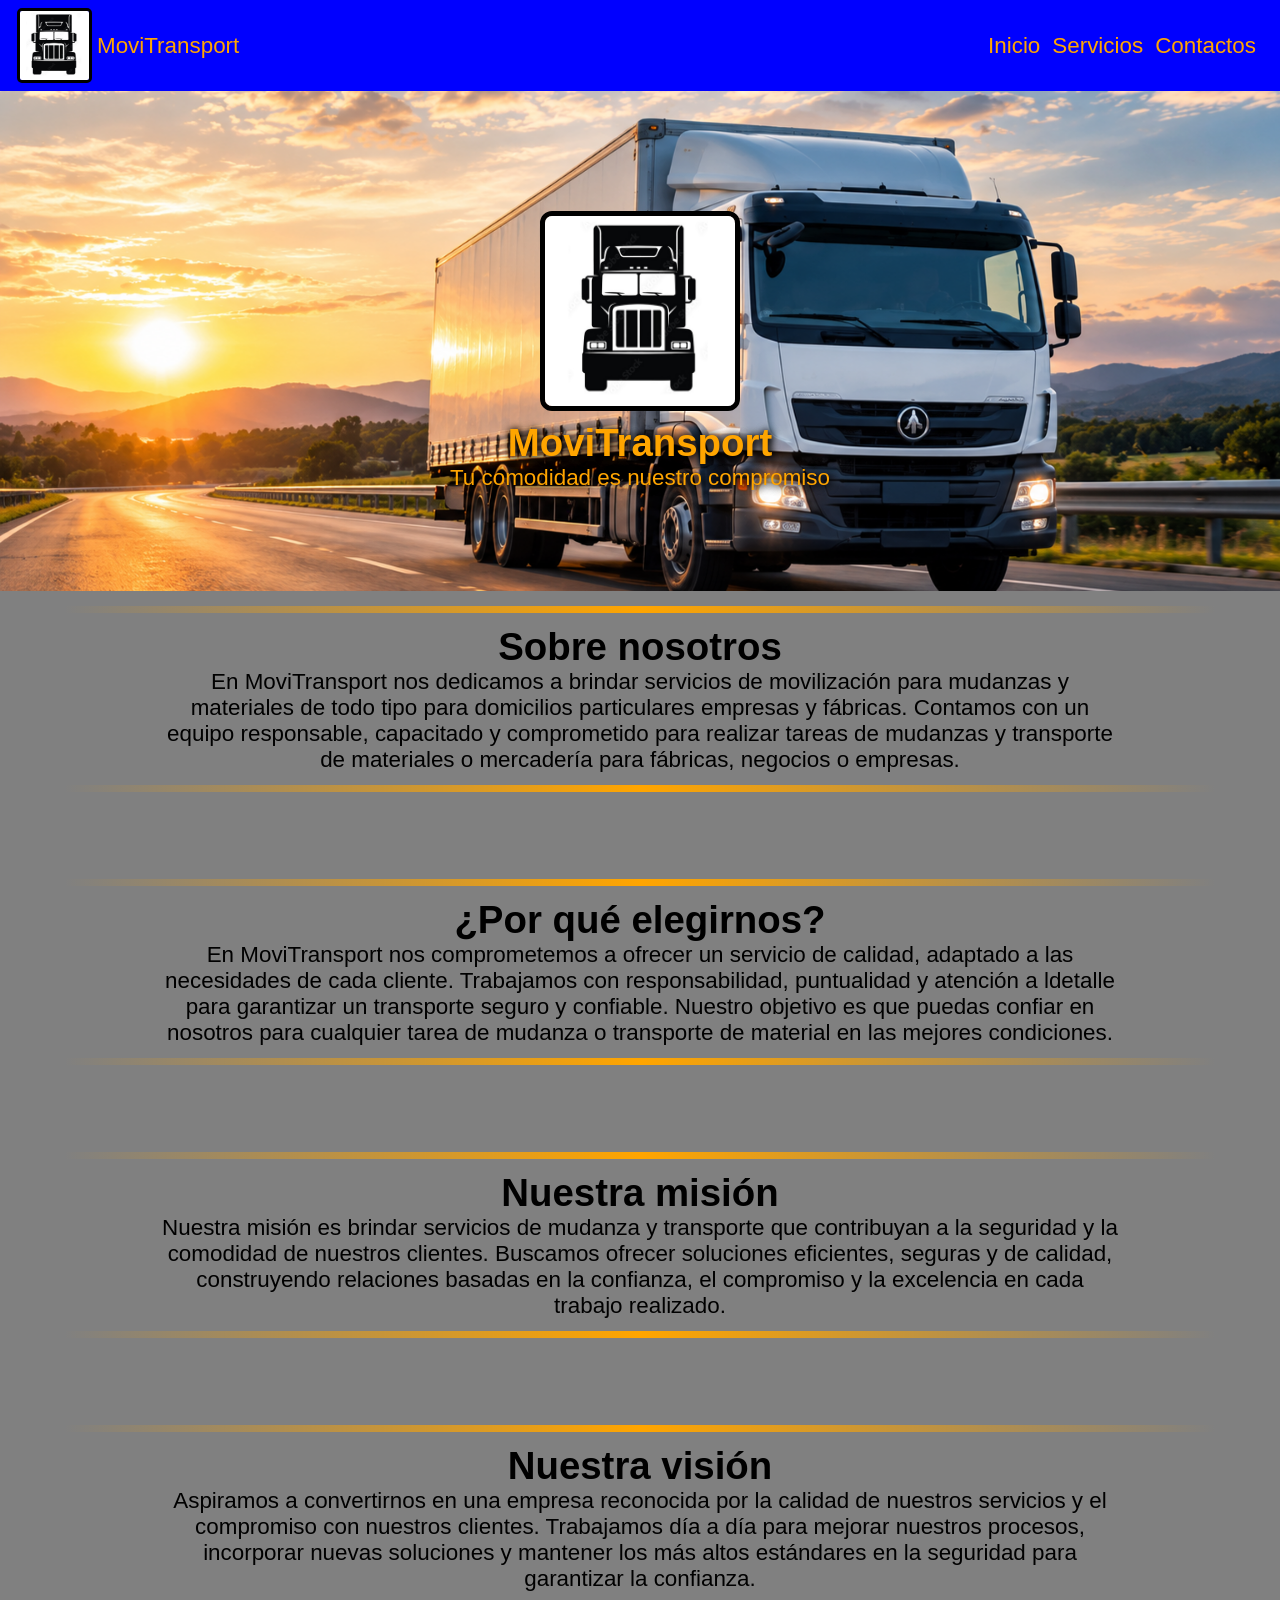
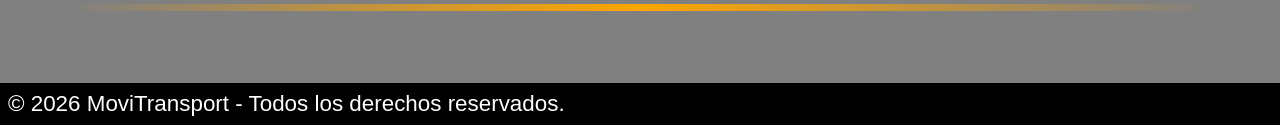
==== demo_website1/index.html @ 109d360f "Add files via upload" ====
<!DOCTYPE html>
<html lang="en">
<head>
    <meta charset="UTF-8">
    <meta name="viewport" content="width=device-width, initial-scale=1.0">
    <link rel="stylesheet" href="Index.css">
    <title>Página principal</title>
    <link rel="stylesheet" href="index.css">
</head>
<body>
    <header>
        <img src="assets/logo.png" alt="Logo" width="250px" height="250px">
        <p>MoviTransport</p>
        <input type="checkbox" id="menu-toggle">
        <label for="menu-toggle" class="hamburger"></label>
        <nav>
            <ul>
                <li><a href="index.html">Inicio</a></li>
                <li><a href="servicios.html">Servicios</a></li>
                <li><a href="contactos.html">Contactos</a></li>
            </ul>
        </nav>
    </header>
    <main>
        <section class="welcome">
            <img src="assets/logo.png" alt="logo" width="250px" height="250px">
            <h2>MoviTransport</h2>
            <p>Tu comodidad es nuestro compromiso</p>
        </section>
        <section class="section1">
            <hr>
            <h2>Sobre nosotros</h2>
            <p>
                En MoviTransport nos dedicamos a brindar servicios de movilización para mudanzas y materiales
                de todo tipo para domicilios particulares empresas y fábricas. Contamos con un equipo responsable,
                capacitado y comprometido para realizar tareas de mudanzas y transporte de materiales o mercadería
                para fábricas, negocios o empresas.
            </p>
            <hr>
        </section>
        <section class="section2">
            <hr>
            <h2>¿Por qué elegirnos?</h2>
            <p>
                En MoviTransport nos comprometemos a ofrecer un servicio de calidad, adaptado a las necesidades de
                cada cliente. Trabajamos con responsabilidad, puntualidad y atención a ldetalle para garantizar
                un transporte seguro y confiable. Nuestro objetivo es que puedas confiar en nosotros para cualquier
                tarea de mudanza o transporte de material en las mejores condiciones.
            </p>
            <hr>
        </section>
        <section class="section3">
            <hr>
            <h2>Nuestra misión</h2>
            <p>
                Nuestra misión es brindar servicios de mudanza y transporte que contribuyan a la seguridad y
                la comodidad de nuestros clientes. Buscamos ofrecer soluciones eficientes, seguras y de calidad,
                construyendo relaciones basadas en la confianza, el compromiso y la excelencia en cada trabajo
                realizado.
            </p>
            <hr>
        </section>
        <section class="section4">
            <hr>
            <h2>Nuestra visión</h2>
            <p>
                Aspiramos a convertirnos en una empresa reconocida por la calidad de nuestros servicios y el
                compromiso con nuestros clientes. Trabajamos día a día para mejorar nuestros procesos, incorporar
                nuevas soluciones y mantener los más altos estándares en la seguridad para garantizar la confianza.
            </p>
            <hr>
        </section>
    </main>
    <footer>
        <p>&copy; 2026 MoviTransport - Todos los derechos reservados.</p>
    </footer>
</body>
</html>
---- demo_website1/index.css ----
* {
    margin: 0; 
    padding: 0;
    box-sizing: border-box;
    font-family: Arial, Helvetica, sans-serif;
}

html, body {
    height: 100%;
}

body {
    display: flex;
    flex-direction: column;
    min-height: 100vh;
    margin: 0;
}

main {
    flex: 1;
}

/* ========== Header ========== */
header {
    display: flex;
    align-items: center;
    color: orange;
    background-color: blue;
    padding: 3px 0.75rem;
    position: relative;
}

header img {
    width: 75px;
    height: 75px;
    border: solid black 3px;
    border-radius: 5px;
    object-fit: cover;
    margin: 5px;
}

header p {
    font-size: 1.4rem;
    margin-right: auto;
}

nav {
    margin-left: auto;
    margin-right: 0.75rem;
}

nav ul {
    display: flex;
    list-style: none;
    gap: 0.75rem;
}

nav ul li a{
    color: orange;
    text-decoration: none;
    font-size: 1.4rem;
}

nav ul li a:visited {
    color: orange;
}

nav ul li a:hover {
    color: white;
}

#menu-toggle {
    display: none;
}

.hamburger {
    display: none;
    width: 30px;
    height: 25px;
    position: relative;
    cursor: pointer;
    z-index: 20;
}

.hamburger::before,
.hamburger::after,
.hamburger {
    background-color: transparent;
}

.hamburger::before,
.hamburger::after {
    content: "";
    position: absolute;
    width: 100%;
    height: 3px;
    background-color: orange;
    border-radius: 2px;
    transition: 0.3s;
}

.hamburger::before {
    top: 0;
    box-shadow: 0 9.5px 0 orange;
}

.hamburger::after {
    bottom: 0;
}

/* ========== Main ========== */
.welcome {
    background-image: url(assets/bg.png);
    background-size: cover;
    background-position: center 50%;
    background-repeat: no-repeat;
    display: flex;
    flex-direction: column;
    justify-content: center;
    align-items: center;
    text-align: center;
    width: 100%;
    height: 500px;
    max-height: 600px;
}

.welcome img {   
    border-radius: 12px;
    border: solid black 5px;
    margin-top: 20px;
    margin-bottom: 10px;
    height: 200px;
    width: 200px;
}

.welcome h2 {
    font-size: 2.4rem;
    text-shadow: 1px 1px 8px black, 1px 1px 8px black;
    color: orange;
}

.welcome p{
    font-size: 1.4rem;
    text-shadow: 1px 1px 8px black, 1px 1px 8px black;
    color: orange;
}

.section1, .section2, .section3, .section4 {
    width: 100%;
    text-align: center;
    background-color: gray;
    padding-top: 3px;
    padding-bottom: 60px;
}

.section1 h2, .section2 h2, .section3 h2, .section4 h2 {
    font-size: 2.4rem;
}

.section1 p, .section2 p, .section3 p, .section4 p {
    font-size: 1.4rem;
    max-width: 75%;
    margin: 0 auto;
    text-align: center;
}

hr {
    width: 90%;
    height: 7px;
    margin: 12px auto;
    border: none;
    background: linear-gradient(to right, transparent, orange, transparent);
}

/* ========== Footer ========== */
footer {
    font-size: 1.4rem;
    padding: 0.5rem;
    background-color: black;
    color: white;
}

/* ========== Pantallas mas chicas (900p) ========== */
@media (max-width: 900px) {
    /* ========== Header ========== */
    header {
        padding: 3px 0.75rem;
    }

    header p {
        font-size: 1.2rem;
    }

    nav ul {
        gap: 0.75rem;
    }

    nav ul li a {
        font-size: 1.2rem;
    }

    /* ========== Main ========== */
    .welcome {
        height: 300px;
        max-height: 400px;
    }

    .welcome img {   
        border-radius: 12px;
        border: solid black 5px;
        height: 135px;
        width: 135px;
    }

    .welcome h2 {
        font-size: 1.8rem;
    }

    .welcome p{
        font-size: 1.2rem;
    }

    .section1, .section2, .section3, .section4 {
        padding-top: 3px;
        padding-bottom: 60px;
    }

    .section1 h2, .section2 h2, .section3 h2, .section4 h2 {
        font-size: 1.8rem;
    }

    .section1 p, .section2 p, .section3 p, .section4 p {
        font-size: 1.2rem;
    }

    hr {
        width: 90%;
        height: 7px;
        margin: 12px auto;
    }

    /* ========== Footer ========== */
    footer {
        font-size: 1.2rem;
        padding: 0.5rem;
    }
}
/* ========== Tablets y celulares (720p) ========== */
@media (max-width: 720px) {
    /* ========== Header ========== */
    header {
        padding: 3px 0.50rem;
    }

    header img {
        width: 50px;
        height: 50px;
    }

    header p {
        font-size: 1.4rem;
    }

    nav {
        position: absolute;
        top: 100%;
        left: 0;
        width: 100%;
        background-color: #000;
        overflow: hidden;
        max-height: 0;
        transition: max-height 0.35s ease;
        z-index: 90;
    }

    nav ul {
        flex-direction: column;
        align-items: center;
        gap: 0;
        padding: 6px 0;
    }

    nav ul li {
        width: 100%;
        text-align: center;
    }

    nav ul li a {
        display: block;
        font-size: 1.4rem;
        padding: 12px 0;
    }

    .hamburger {
        display: block;
        width: 28px;
        height: 20px;
    }

    .hamburger::before {
        top: 0;
        box-shadow: 0 8.5px 0 orange;
    }

    .hamburger::after {
        bottom: 0;
    }

    #menu-toggle:checked ~ nav {
        max-height: 260px;
    }

    #menu-toggle:checked + .hamburger::before {
        transform: translateY(8.5px) rotate(45deg);
        box-shadow: none;
    }

    #menu-toggle:checked + .hamburger::after {
        transform: translateY(-8.5px) rotate(-45deg);
    }

    /* ========== Main ========== */
    .welcome {
        height: 240px;
        max-height: 340px;
    }

    .welcome img {   
        border-radius: 9px;
        border: solid black 3px;
        height: 115px;
        width: 115px;
    }

    .welcome h2 {
        font-size: 1.4rem;
    }

    .welcome p{
        font-size: 1rem;
    }

    .section1, .section2, .section3, .section4 {
        padding-top: 3px;
        padding-bottom: 45px;
    }

    .section1 h2, .section2 h2, .section3 h2, .section4 h2 {
        font-size: 1.4rem;
    }

    .section1 p, .section2 p, .section3 p, .section4 p {
        font-size: 1rem;
        max-width: 75%;
    }

    hr {
        width: 90%;
        height: 5px;
        margin: 12px auto;
    }

    /* ========== Footer ========== */
    footer {
        font-size: 1rem;
        padding: 0.5rem;
    }
    
}
/* ========== Tablets y celulares (540p) ========== */
@media (max-width: 540px) {
    /* ========== Header ========== */
    header {
        padding: 3px 0.50rem;
    }

    header img {
        width: 50px;
        height: 50px;
    }

    header p {
        font-size: 1.2rem;
    }

    nav ul li a {
        display: block;
        font-size: 1.2rem;
        padding: 12px 0;
    }

    /* ========== Main ========== */
    .welcome {
        height: 180px;
        max-height: 280px;
    }

    .welcome img {   
        border-radius: 9px;
        border: solid black 3px;
        height: 75px;
        width: 75px;
    }
    
    .welcome h2 {
        font-size: 1.2rem;
    }

    .welcome p{
        font-size: 0.8rem;
    }

    .section1, .section2, .section3, .section4 {
        padding-top: 3px;
        padding-bottom: 45px;
    }

    .section1 h2, .section2 h2, .section3 h2, .section4 h2 {
        font-size: 1.2rem;
    }

    .section1 p, .section2 p, .section3 p, .section4 p {
        font-size: 0.8rem;
        max-width: 75%;
    }

    hr {
        width: 90%;
        height: 5px;
        margin: 12px auto;
    }

    /* ========== Footer ========== */
    footer {
        font-size: 0.8rem;
        padding: 0.5rem;
    }
}
/* ========== Tablets y celulares (480p) ========== */
@media (max-width: 480px) {
    /* ========== Header ========== */
    header {
        padding: 3px 0.25rem;
    }

    header img {
        width: 50px;
        height: 50px;
    }

    header p {
        font-size: 1rem;
    }

    nav ul li a {
        display: block;
        font-size: 1rem;
        padding: 12px 0;
    }

    .hamburger {
        width: 22px;
        height: 16px;
    }

    .hamburger::before {
        box-shadow: 0 6.5px 0 orange;
    }

    #menu-toggle:checked + .hamburger::before {
        transform: translateY(6.5px) rotate(45deg);
        box-shadow: none;
    }

    #menu-toggle:checked + .hamburger::after {
        transform: translateY(-6.5px) rotate(-45deg);
    }

    /* ========== Main ========== */
    .welcome {
        height: 156px;
        max-height: 256px;
    }

    .welcome img {   
        border-radius: 7px;
        border: solid black 1px;
        height: 50px;
        width: 50px;
    }

    .welcome h2 {
        font-size: 1rem;
    }

    .welcome p{
        font-size: 0.7rem;
    }

    .section1, .section2, .section3, .section4 {
        padding-top: 3px;
        padding-bottom: 30px;
    }

    .section1 h2, .section2 h2, .section3 h2, .section4 h2 {
        font-size: 1rem;
    }

    .section1 p, .section2 p, .section3 p, .section4 p {
        font-size: 0.7rem;
        max-width: 75%;
    }

    hr {
        width: 90%;
        height: 3px;
        margin: 12px auto;
    }

    /* ========== Footer ========== */
    footer {
        font-size: 0.7rem;
        padding: 0.5rem;
    }
}
/* ========== Tablets y celulares (390p) ========== */
@media (max-width: 390px) {
    /* ========== Header ========== */
    header {
        padding: 3px 0.25rem;
    }

    header img {
        width: 35px;
        height: 35px;
    }

    header p {
        font-size: 0.8rem;
    }

    nav ul li a {
        display: block;
        font-size: 0.8rem;
        padding: 12px 0;
    }

    .hamburger {
        width: 20px;
        height: 15px;
    }

    .hamburger::before {
        box-shadow: 0 6px 0 orange;
    }

    #menu-toggle:checked + .hamburger::before {
        transform: translateY(6px) rotate(45deg);
    }

    #menu-toggle:checked + .hamburger::after {
        transform: translateY(-6px) rotate(-45deg);
    }

    /* ========== Main ========== */
    .welcome {
        height: 128px;
        max-height: 228px;
    }

    .welcome img {   
        border-radius: 7px;
        border: solid black 1px;
        height: 50px;
        width: 50px;
    }

    .welcome h2 {
        font-size: 0.8rem;
    }

    .welcome p{
        font-size: 0.5rem;
    }

    .section1, .section2, .section3, .section4 {
        padding-top: 3px;
        padding-bottom: 30px;
    }

    .section1 h2, .section2 h2, .section3 h2, .section4 h2 {
        font-size: 0.8rem;
    }

    .section1 p, .section2 p, .section3 p, .section4 p {
        font-size: 0.5rem;
        max-width: 75%;
    }

    hr {
        width: 90%;
        height: 3px;
        margin: 12px auto;
    }
    
    footer {
        font-size: 0.5rem;
        padding: 0.5rem;
    }
}
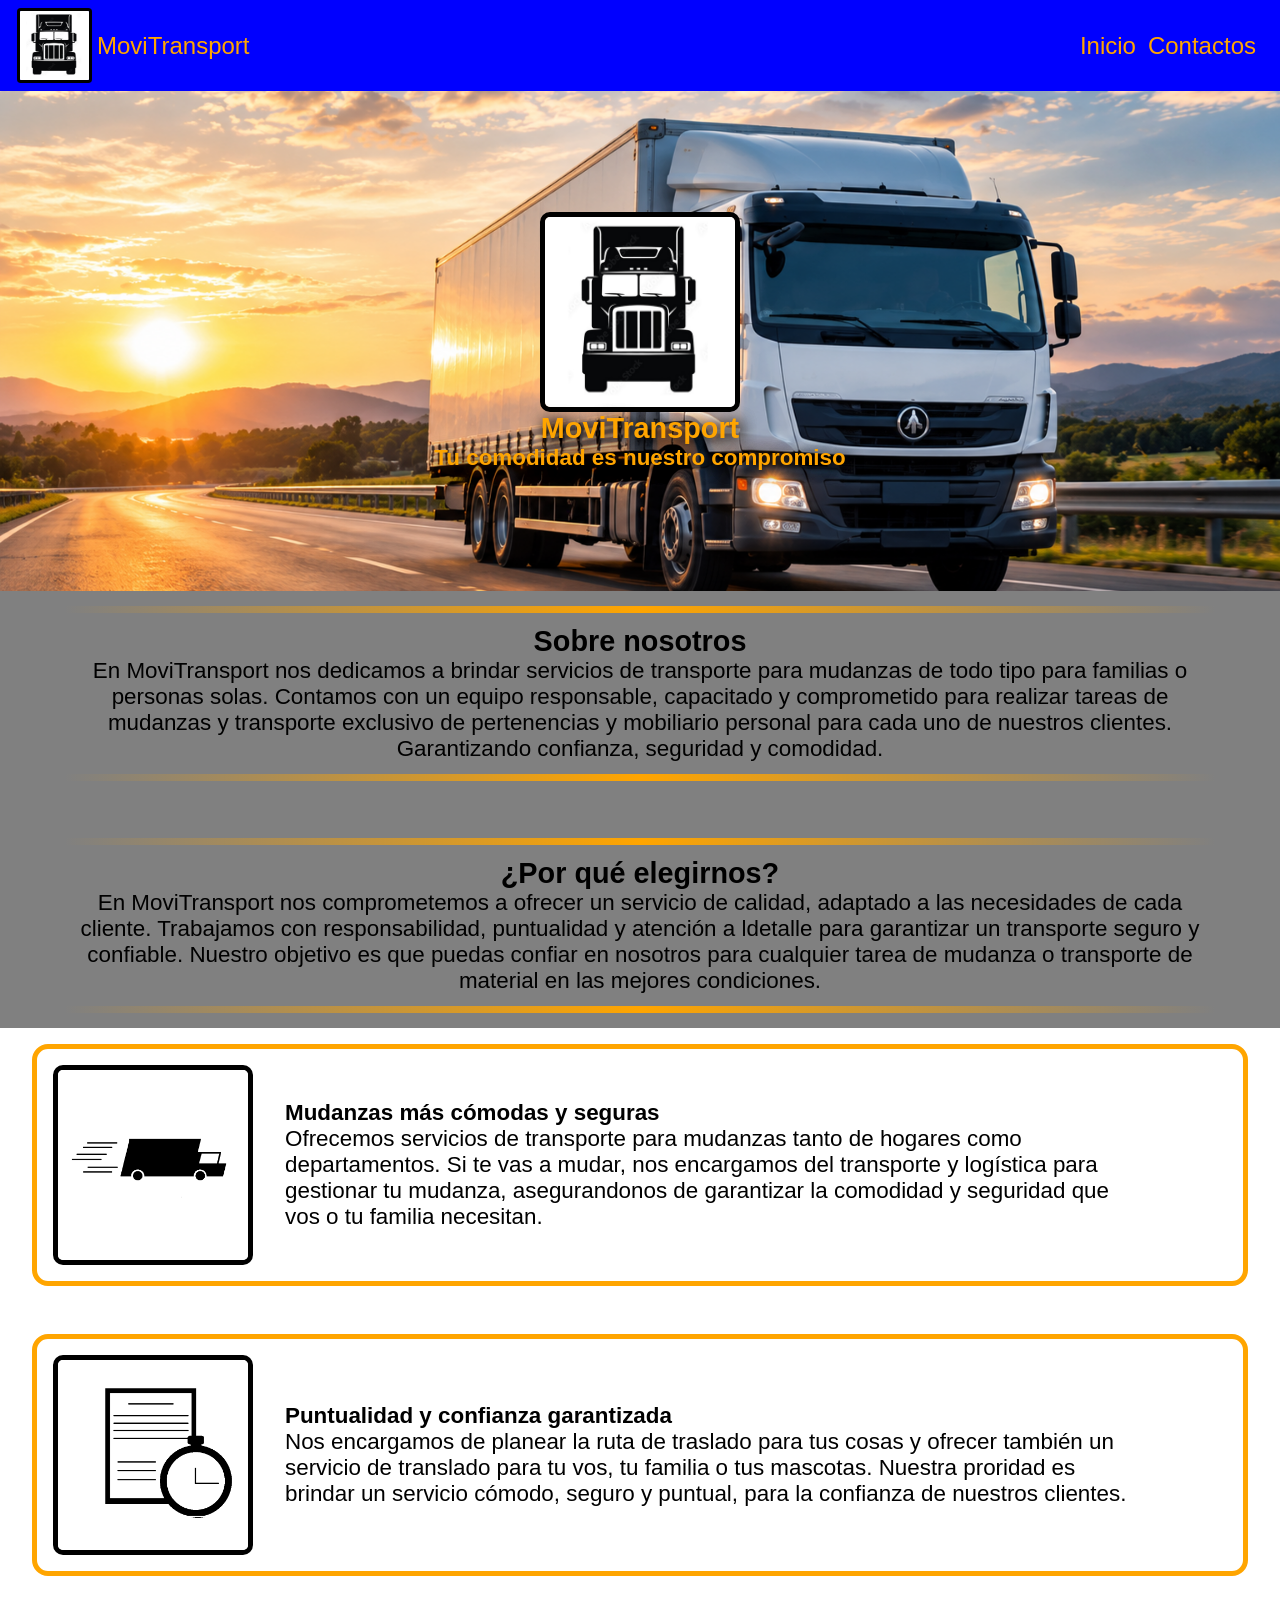
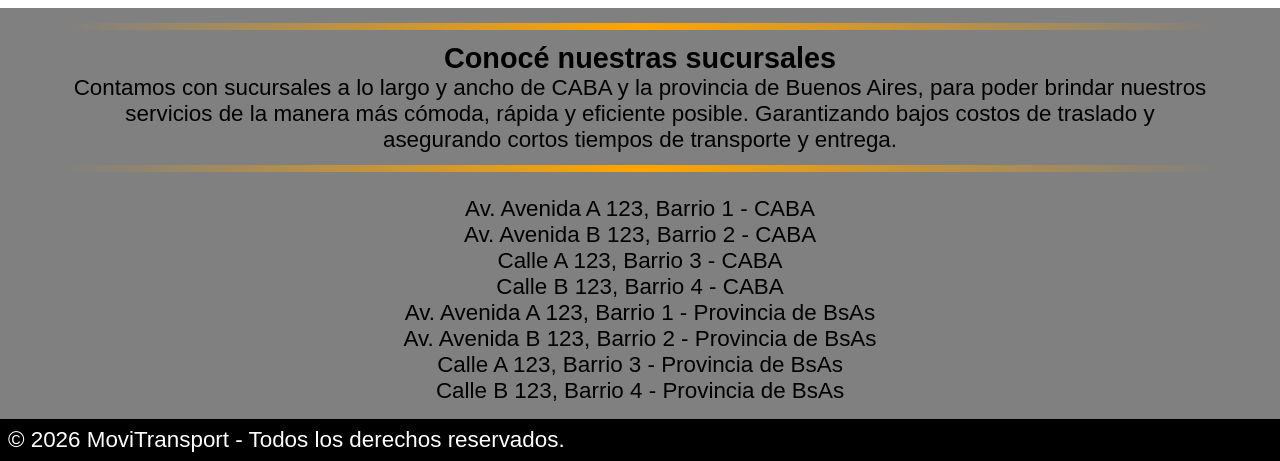
==== commit 42d87cd1: "Add files via upload" ====
--- a/demo_website1/index.html
+++ b/demo_website1/index.html
@@ -16,63 +16,92 @@
         <nav>
             <ul>
                 <li><a href="index.html">Inicio</a></li>
-                <li><a href="servicios.html">Servicios</a></li>
                 <li><a href="contactos.html">Contactos</a></li>
             </ul>
         </nav>
     </header>
+
     <main>
         <section class="welcome">
             <img src="assets/logo.png" alt="logo" width="250px" height="250px">
-            <h2>MoviTransport</h2>
+            <h1>MoviTransport</h1>
             <p>Tu comodidad es nuestro compromiso</p>
         </section>
+
         <section class="section1">
+            <div class="div1">
+                <hr>
+                <h2>Sobre nosotros</h2>
+                <p>
+                    En MoviTransport nos dedicamos a brindar servicios de transporte para mudanzas de todo tipo para
+                    familias o personas solas. Contamos con un equipo responsable, capacitado y comprometido para
+                    realizar tareas de mudanzas y transporte exclusivo de pertenencias y mobiliario personal para cada
+                    uno de nuestros clientes. Garantizando confianza, seguridad y comodidad.
+                </p>
+                <hr>
+            </div>
+            <div class="div2">
+                <hr>
+                <h2>¿Por qué elegirnos?</h2>
+                <p>
+                    En MoviTransport nos comprometemos a ofrecer un servicio de calidad, adaptado a las necesidades de
+                    cada cliente. Trabajamos con responsabilidad, puntualidad y atención a ldetalle para garantizar
+                    un transporte seguro y confiable. Nuestro objetivo es que puedas confiar en nosotros para cualquier
+                    tarea de mudanza o transporte de material en las mejores condiciones.
+                </p>
+                <hr>
+            </div>
+        </section>
+
+        <section class="section2">
+            <div class="div1">
+                <img src="assets/servicelogo1.png" alt="servicio1" width="250" height="250">
+                <div class="div1Content">
+                    <h3>Mudanzas más cómodas y seguras</h3>
+                    <p>
+                        Ofrecemos servicios de transporte para mudanzas tanto de hogares como departamentos.
+                        Si te vas a mudar, nos encargamos del transporte y logística para gestionar tu mudanza,
+                        asegurandonos de garantizar la comodidad y seguridad que vos o tu familia necesitan.
+                    </p>
+                </div>
+            </div>
+            <div class="div2">
+                <img src="assets/servicelogo2.png" alt="servicio2" width="250" height="250">
+                <div class="div2Content">
+                    <h3>Puntualidad y confianza garantizada</h3>
+                    <p>
+                        Nos encargamos de planear la ruta de traslado para tus cosas y ofrecer también un
+                        servicio de translado para tu vos, tu familia o tus mascotas. Nuestra proridad es
+                        brindar un servicio cómodo, seguro y puntual, para la confianza de nuestros clientes.
+                    </p>
+                </div>
+            </div>
+        </section>
+
+        <section class="section3">
             <hr>
-            <h2>Sobre nosotros</h2>
+            <h2>Conocé nuestras sucursales</h2>
             <p>
-                En MoviTransport nos dedicamos a brindar servicios de movilización para mudanzas y materiales
-                de todo tipo para domicilios particulares empresas y fábricas. Contamos con un equipo responsable,
-                capacitado y comprometido para realizar tareas de mudanzas y transporte de materiales o mercadería
-                para fábricas, negocios o empresas.
+                Contamos con sucursales a lo largo y ancho de CABA y la provincia de Buenos Aires, para
+                poder brindar nuestros servicios de la manera más cómoda, rápida y eficiente posible.
+                Garantizando bajos costos de traslado y asegurando cortos tiempos de transporte y entrega.
             </p>
             <hr>
-        </section>
-        <section class="section2">
-            <hr>
-            <h2>¿Por qué elegirnos?</h2>
-            <p>
-                En MoviTransport nos comprometemos a ofrecer un servicio de calidad, adaptado a las necesidades de
-                cada cliente. Trabajamos con responsabilidad, puntualidad y atención a ldetalle para garantizar
-                un transporte seguro y confiable. Nuestro objetivo es que puedas confiar en nosotros para cualquier
-                tarea de mudanza o transporte de material en las mejores condiciones.
-            </p>
-            <hr>
-        </section>
-        <section class="section3">
-            <hr>
-            <h2>Nuestra misión</h2>
-            <p>
-                Nuestra misión es brindar servicios de mudanza y transporte que contribuyan a la seguridad y
-                la comodidad de nuestros clientes. Buscamos ofrecer soluciones eficientes, seguras y de calidad,
-                construyendo relaciones basadas en la confianza, el compromiso y la excelencia en cada trabajo
-                realizado.
-            </p>
-            <hr>
-        </section>
-        <section class="section4">
-            <hr>
-            <h2>Nuestra visión</h2>
-            <p>
-                Aspiramos a convertirnos en una empresa reconocida por la calidad de nuestros servicios y el
-                compromiso con nuestros clientes. Trabajamos día a día para mejorar nuestros procesos, incorporar
-                nuevas soluciones y mantener los más altos estándares en la seguridad para garantizar la confianza.
-            </p>
-            <hr>
+            <ul>
+                <li>Av. Avenida A 123, Barrio 1 - CABA</li>
+                <li>Av. Avenida B 123, Barrio 2 - CABA</li>
+                <li>Calle A 123, Barrio 3 - CABA</li>
+                <li>Calle B 123, Barrio 4 - CABA</li>
+                <li>Av. Avenida A 123, Barrio 1 - Provincia de BsAs</li>
+                <li>Av. Avenida B 123, Barrio 2 - Provincia de BsAs</li>
+                <li>Calle A 123, Barrio 3 - Provincia de BsAs</li>
+                <li>Calle B 123, Barrio 4 - Provincia de BsAs</li>
+            </ul>
         </section>
     </main>
+
     <footer>
         <p>&copy; 2026 MoviTransport - Todos los derechos reservados.</p>
     </footer>
 </body>
-</html>+</html>
--- a/demo_website1/index.css
+++ b/demo_website1/index.css
@@ -34,13 +34,13 @@
     width: 75px;
     height: 75px;
     border: solid black 3px;
-    border-radius: 5px;
+    border-radius: 5%;
     object-fit: cover;
     margin: 5px;
 }
 
 header p {
-    font-size: 1.4rem;
+    font-size: 1.5rem;
     margin-right: auto;
 }
 
@@ -58,7 +58,7 @@
 nav ul li a{
     color: orange;
     text-decoration: none;
-    font-size: 1.4rem;
+    font-size: 1.5rem;
 }
 
 nav ul li a:visited {
@@ -95,7 +95,7 @@
     width: 100%;
     height: 3px;
     background-color: orange;
-    border-radius: 2px;
+    border-radius: 3px;
     transition: 0.3s;
 }
 
@@ -124,44 +124,107 @@
     max-height: 600px;
 }
 
-.welcome img {   
-    border-radius: 12px;
+.welcome img {
     border: solid black 5px;
-    margin-top: 20px;
-    margin-bottom: 10px;
+    border-radius: 5%;
     height: 200px;
     width: 200px;
 }
 
-.welcome h2 {
-    font-size: 2.4rem;
-    text-shadow: 1px 1px 8px black, 1px 1px 8px black;
+.welcome h1 {
+    font-size: 1.8rem;
+    font-weight: 600;
+    text-shadow: 3px 3px 15px black, 3px 3px 15px black;
     color: orange;
 }
 
 .welcome p{
     font-size: 1.4rem;
-    text-shadow: 1px 1px 8px black, 1px 1px 8px black;
+    font-weight: 600;
+    text-shadow: 3px 3px 15px black, 3px 3px 15px black;
     color: orange;
 }
 
-.section1, .section2, .section3, .section4 {
+.section1 .div1{
     width: 100%;
     text-align: center;
     background-color: gray;
     padding-top: 3px;
-    padding-bottom: 60px;
-}
-
-.section1 h2, .section2 h2, .section3 h2, .section4 h2 {
-    font-size: 2.4rem;
-}
-
-.section1 p, .section2 p, .section3 p, .section4 p {
+    padding-bottom: 30px;
+}
+
+.section1 .div2{
+    width: 100%;
+    text-align: center;
+    background-color: gray;
+    padding-top: 3px;
+    padding-bottom: 3px;
+}
+
+.section1 .div1 h2, .section1 .div2 h2 {
+    font-size: 1.8rem;
+}
+
+.section1 .div1 p, .section1 .div2 p {
     font-size: 1.4rem;
-    max-width: 75%;
+    max-width: 90%;
     margin: 0 auto;
     text-align: center;
+}
+
+.section2 {
+    display: flex;
+    flex-direction: column;
+    justify-content: center;
+    align-items: center;
+}
+
+.section2 img {
+    width: 200px;
+    height: 200px;
+    border: solid black 5px;
+    border-radius: 5%;
+    margin: 1rem;
+}
+
+.section2 .div1, .section2 .div2 {
+    display: flex;
+    align-items: center;
+    border: solid orange 5px;
+    border-radius: 16px;
+    gap: 1rem;
+    width: 95%;
+    margin-top: 16px;
+    margin-bottom: 32px;
+}
+
+.section2 .div1 h3, .section2 .div1 p, .section2 .div2 h3, .section2 .div2 p {
+    font-size: 1.4rem;
+    width: 90%;
+}
+
+.section3 {
+    width: 100%;
+    text-align: center;
+    background-color: gray;
+    padding-top: 3px;
+    padding-bottom: 3px;
+}
+
+.section3 h2 {
+    font-size: 1.8rem;
+}
+
+.section3 p {
+    font-size: 1.4rem;
+    max-width: 90%;
+    margin: 0 auto;
+    text-align: center;
+}
+
+.section3 ul {
+    font-size: 1.4rem;
+    padding: 0.75rem;
 }
 
 hr {
@@ -188,7 +251,7 @@
     }
 
     header p {
-        font-size: 1.2rem;
+        font-size: 1.5rem;
     }
 
     nav ul {
@@ -196,7 +259,7 @@
     }
 
     nav ul li a {
-        font-size: 1.2rem;
+        font-size: 1.5rem;
     }
 
     /* ========== Main ========== */
@@ -206,31 +269,89 @@
     }
 
     .welcome img {   
-        border-radius: 12px;
-        border: solid black 5px;
         height: 135px;
         width: 135px;
     }
 
-    .welcome h2 {
-        font-size: 1.8rem;
-    }
-
-    .welcome p{
-        font-size: 1.2rem;
-    }
-
-    .section1, .section2, .section3, .section4 {
-        padding-top: 3px;
-        padding-bottom: 60px;
-    }
-
-    .section1 h2, .section2 h2, .section3 h2, .section4 h2 {
-        font-size: 1.8rem;
-    }
-
-    .section1 p, .section2 p, .section3 p, .section4 p {
-        font-size: 1.2rem;
+    .welcome h1 {
+        font-size: 1.4rem;
+    }
+
+    .welcome p {
+        font-size: 1.0rem;
+    }
+
+    .section1 .div1{
+        padding-top: 3px;
+        padding-bottom: 30px;
+    }
+
+    .section1 .div2{
+        padding-top: 3px;
+        padding-bottom: 3px;
+    }
+
+    .section1 .div1 h2, .section1 .div2 h2 {
+        font-size: 1.4rem;
+    }
+
+    .section1 .div1 p, .section1 .div2 p {
+        font-size: 1.0rem;
+        max-width: 90%;
+    }
+
+    .section2 {
+        display: flex;
+        flex-direction: column;
+        justify-content: center;
+        align-items: center;
+    }
+
+    .section2 img {
+        width: 150px;
+        height: 150px;
+        border: solid black 5px;
+        border-radius: 5%;
+        margin: 1rem;
+    }
+
+    .section2 .div1, .section2 .div2 {
+        display: flex;
+        align-items: center;
+        border: solid orange 5px;
+        border-radius: 16px;
+        width: 95%;
+        margin-top: 16px;
+        margin-bottom: 32px;
+    }
+
+    .section2 .div1 h3, .section2 .div1 p, .section2 .div2 h3, .section2 .div2 p {
+        font-size: 1.0rem;
+        max-width:90%;
+    }
+
+    .section3 {
+        width: 100%;
+        text-align: center;
+        background-color: gray;
+        padding-top: 3px;
+        padding-bottom: 3px;
+    }
+
+    .section3 h2 {
+        font-size: 1.4rem;
+    }
+
+    .section3 p {
+        font-size: 1.0rem;
+        max-width: 90%;
+        margin: 0 auto;
+        text-align: center;
+    }
+
+    .section3 ul {
+        font-size: 1.0rem;
+        padding: 0.75rem;
     }
 
     hr {
@@ -241,11 +362,12 @@
 
     /* ========== Footer ========== */
     footer {
-        font-size: 1.2rem;
+        font-size: 1.0rem;
         padding: 0.5rem;
     }
 }
-/* ========== Tablets y celulares (720p) ========== */
+
+/* ========== Pantallas mas chicas (720p) ========== */
 @media (max-width: 720px) {
     /* ========== Header ========== */
     header {
@@ -258,7 +380,7 @@
     }
 
     header p {
-        font-size: 1.4rem;
+        font-size: 1.25rem;
     }
 
     nav {
@@ -277,7 +399,7 @@
         flex-direction: column;
         align-items: center;
         gap: 0;
-        padding: 6px 0;
+        padding: 5px 0;
     }
 
     nav ul li {
@@ -287,7 +409,7 @@
 
     nav ul li a {
         display: block;
-        font-size: 1.4rem;
+        font-size: 1.25rem;
         padding: 12px 0;
     }
 
@@ -332,42 +454,109 @@
         width: 115px;
     }
 
-    .welcome h2 {
-        font-size: 1.4rem;
+    .welcome h1 {
+        font-size: 1.2rem;
     }
 
     .welcome p{
-        font-size: 1rem;
-    }
-
-    .section1, .section2, .section3, .section4 {
-        padding-top: 3px;
-        padding-bottom: 45px;
-    }
-
-    .section1 h2, .section2 h2, .section3 h2, .section4 h2 {
-        font-size: 1.4rem;
-    }
-
-    .section1 p, .section2 p, .section3 p, .section4 p {
-        font-size: 1rem;
-        max-width: 75%;
+        font-size: 0.9rem;
+    }
+
+    .section1 .div1{
+        padding-top: 3px;
+        padding-bottom: 20px;
+    }
+
+    .section1 .div2{
+        padding-top: 3px;
+        padding-bottom: 3px;
+    }
+
+    .section1 .div1 h2, .section1 .div2 h2 {
+        font-size: 1.2rem;
+    }
+
+    .section1 .div1 p, .section1 .div2 p {
+        font-size: 0.9rem;
+        max-width: 90%;
+    }
+
+    .section2 {
+        display: flex;
+        flex-direction: column;
+        justify-content: center;
+        align-items: center;
+    }
+
+    .section2 img {
+        width: 120px;
+        height: 120px;
+        border: solid black 3px;
+        border-radius: 5%;
+        margin-top: 8px;
+        margin-bottom: 0px;
+    }
+
+    .section2 .div1, .section2 .div2 {
+        display: flex;
+        flex-direction: column;
+        align-items: center;
+        text-align: center;
+        border: solid orange 3px;
+        border-radius: 16px;
+        width: 90%;
+        margin-top: 16px;
+        margin-bottom: 32px;
+    }
+
+    .section2 .div1 h3, .section2 .div2 h3 {
+        font-size: 0.9rem;
+        margin: 0 auto;
+    }
+
+    .section2 .div1 p, .section2 .div2 p {
+        font-size: 0.9rem;
+        margin: 0px auto 15px auto;
+    }
+
+    .section3 {
+        width: 100%;
+        text-align: center;
+        background-color: gray;
+        padding-top: 3px;
+        padding-bottom: 3px;
+    }
+
+    .section3 h2 {
+        font-size: 1.2rem;
+    }
+
+    .section3 p {
+        font-size: 0.9rem;
+        max-width: 90%;
+        margin: 0 auto;
+        text-align: center;
+    }
+
+    .section3 ul {
+        font-size: 0.9rem;
+        padding: 0.50rem;
     }
 
     hr {
         width: 90%;
         height: 5px;
-        margin: 12px auto;
+        margin: 9px auto;
     }
 
     /* ========== Footer ========== */
     footer {
-        font-size: 1rem;
+        font-size: 0.9rem;
         padding: 0.5rem;
     }
-    
-}
-/* ========== Tablets y celulares (540p) ========== */
+}
+
+/* ========== Pantallas mas chicas (540p) ========== */
 @media (max-width: 540px) {
     /* ========== Header ========== */
     header {
@@ -380,12 +569,12 @@
     }
 
     header p {
-        font-size: 1.2rem;
+        font-size: 1.25rem;
     }
 
     nav ul li a {
         display: block;
-        font-size: 1.2rem;
+        font-size: 1.25rem;
         padding: 12px 0;
     }
 
@@ -402,32 +591,99 @@
         width: 75px;
     }
     
-    .welcome h2 {
-        font-size: 1.2rem;
+    .welcome h1 {
+        font-size: 1.1rem;
     }
 
     .welcome p{
+        font-size: 0.8;
+    }
+
+    .section1 .div1{
+        padding-top: 3px;
+        padding-bottom: 20px;
+    }
+
+    .section1 .div2{
+        padding-top: 3px;
+        padding-bottom: 3px;
+    }
+
+    .section1 .div1 h2, .section1 .div2 h2 {
+        font-size: 1.1rem;
+    }
+
+    .section1 .div1 p, .section1 .div2 p {
         font-size: 0.8rem;
-    }
-
-    .section1, .section2, .section3, .section4 {
-        padding-top: 3px;
-        padding-bottom: 45px;
-    }
-
-    .section1 h2, .section2 h2, .section3 h2, .section4 h2 {
-        font-size: 1.2rem;
-    }
-
-    .section1 p, .section2 p, .section3 p, .section4 p {
+        max-width: 90%;
+    }
+
+    .section2 {
+        display: flex;
+        flex-direction: column;
+        justify-content: center;
+        align-items: center;
+    }
+
+    .section2 img {
+        width: 120px;
+        height: 120px;
+        border: solid black 3px;
+        border-radius: 5%;
+        margin-top: 8px;
+        margin-bottom: 0px;
+    }
+
+    .section2 .div1, .section2 .div2 {
+        display: flex;
+        flex-direction: column;
+        align-items: center;
+        text-align: center;
+        border: solid orange 3px;
+        border-radius: 16px;
+        width: 90%;
+        margin-top: 16px;
+        margin-bottom: 32px;
+    }
+
+    .section2 .div1 h3, .section2 .div2 h3 {
         font-size: 0.8rem;
-        max-width: 75%;
+        margin: 0 auto;
+    }
+
+    .section2 .div1 p, .section2 .div2 p {
+        font-size: 0.8rem;
+        margin: 0px auto 15px auto;
+    }
+
+    .section3 {
+        width: 100%;
+        text-align: center;
+        background-color: gray;
+        padding-top: 3px;
+        padding-bottom: 3px;
+    }
+
+    .section3 h2 {
+        font-size: 1.1rem;
+    }
+
+    .section3 p {
+        font-size: 0.8rem;
+        max-width: 90%;
+        margin: 0 auto;
+        text-align: center;
+    }
+
+    .section3 ul {
+        font-size: 0.8rem;
+        padding: 0.50rem;
     }
 
     hr {
         width: 90%;
         height: 5px;
-        margin: 12px auto;
+        margin: 9px auto;
     }
 
     /* ========== Footer ========== */
@@ -436,7 +692,8 @@
         padding: 0.5rem;
     }
 }
-/* ========== Tablets y celulares (480p) ========== */
+
+/* ========== Pantallas mas chicas (480p) ========== */
 @media (max-width: 480px) {
     /* ========== Header ========== */
     header {
@@ -489,41 +746,109 @@
         width: 50px;
     }
 
-    .welcome h2 {
-        font-size: 1rem;
+    .welcome h1{
+        font-size: 1.0rem;
     }
 
     .welcome p{
-        font-size: 0.7rem;
-    }
-
-    .section1, .section2, .section3, .section4 {
-        padding-top: 3px;
-        padding-bottom: 30px;
-    }
-
-    .section1 h2, .section2 h2, .section3 h2, .section4 h2 {
-        font-size: 1rem;
-    }
-
-    .section1 p, .section2 p, .section3 p, .section4 p {
-        font-size: 0.7rem;
-        max-width: 75%;
+        font-size: 0.6rem;
+    }
+
+    .section1 .div1{
+        padding-top: 3px;
+        padding-bottom: 15px;
+    }
+
+    .section1 .div2{
+        padding-top: 3px;
+        padding-bottom: 3px;
+    }
+
+    .section1 .div1 h2, .section1 .div2 h2 {
+        font-size: 1.0rem;
+    }
+
+    .section1 .div1 p, .section1 .div2 p {
+        font-size: 0.6rem;
+        max-width: 90%;
+    }
+
+    .section2 {
+        display: flex;
+        flex-direction: column;
+        justify-content: center;
+        align-items: center;
+    }
+
+    .section2 img {
+        width: 90px;
+        height: 90px;
+        border: solid black 1px;
+        border-radius: 5%;
+        margin-top: 8px;
+        margin-bottom: 0px;
+    }
+
+    .section2 .div1, .section2 .div2 {
+        display: flex;
+        flex-direction: column;
+        align-items: center;
+        text-align: center;
+        border: solid orange 1px;
+        border-radius: 16px;
+        width: 90%;
+        margin-top: 8px;
+        margin-bottom: 16px;
+    }
+
+    .section2 .div1 h3, .section2 .div2 h3 {
+        font-size: 0.6rem;
+        margin: 0 auto;
+    }
+
+    .section2 .div1 p, .section2 .div2 p {
+        font-size: 0.6rem;
+        margin: 0px auto 10px auto;
+    }
+
+    .section3 {
+        width: 100%;
+        text-align: center;
+        background-color: gray;
+        padding-top: 3px;
+        padding-bottom: 3px;
+    }
+
+    .section3 h2 {
+        font-size: 1.0rem;
+    }
+
+    .section3 p {
+        font-size: 0.6rem;
+        max-width: 90%;
+        margin: 0 auto;
+        text-align: center;
+    }
+
+    .section3 ul {
+        font-size: 0.6rem;
+        padding: 0.25rem;
     }
 
     hr {
         width: 90%;
         height: 3px;
-        margin: 12px auto;
+        margin: 7px auto;
     }
 
     /* ========== Footer ========== */
     footer {
-        font-size: 0.7rem;
+        font-size: 0.6rem;
         padding: 0.5rem;
     }
 }
-/* ========== Tablets y celulares (390p) ========== */
+
+/* ========== Pantallas mas chicas (390p) ========== */
 @media (max-width: 390px) {
     /* ========== Header ========== */
     header {
@@ -536,12 +861,12 @@
     }
 
     header p {
-        font-size: 0.8rem;
+        font-size: 1rem;
     }
 
     nav ul li a {
         display: block;
-        font-size: 0.8rem;
+        font-size: 1rem;
         padding: 12px 0;
     }
 
@@ -575,36 +900,104 @@
         width: 50px;
     }
 
-    .welcome h2 {
-        font-size: 0.8rem;
+    .welcome h1{
+        font-size: 0.9rem;
     }
 
     .welcome p{
-        font-size: 0.5rem;
-    }
-
-    .section1, .section2, .section3, .section4 {
-        padding-top: 3px;
-        padding-bottom: 30px;
-    }
-
-    .section1 h2, .section2 h2, .section3 h2, .section4 h2 {
-        font-size: 0.8rem;
-    }
-
-    .section1 p, .section2 p, .section3 p, .section4 p {
-        font-size: 0.5rem;
-        max-width: 75%;
+        font-size: 0.55rem;
+    }
+
+    .section1 .div1{
+        padding-top: 3px;
+        padding-bottom: 15px;
+    }
+
+    .section1 .div2{
+        padding-top: 3px;
+        padding-bottom: 3px;
+    }
+
+    .section1 .div1 h2, .section1 .div2 h2 {
+        font-size: 0.9rem;
+    }
+
+    .section1 .div1 p, .section1 .div2 p {
+        font-size: 0.55rem;
+        max-width: 90%;
+    }
+
+    .section2 {
+        display: flex;
+        flex-direction: column;
+        justify-content: center;
+        align-items: center;
+    }
+
+    .section2 img {
+        width: 75px;
+        height: 75px;
+        border: solid black 1px;
+        border-radius: 5%;
+        margin-top: 8px;
+        margin-bottom: 0px;
+    }
+
+    .section2 .div1, .section2 .div2 {
+        display: flex;
+        flex-direction: column;
+        align-items: center;
+        text-align: center;
+        border: solid orange 1px;
+        border-radius: 16px;
+        width: 90%;
+        margin-top: 8px;
+        margin-bottom: 16px;
+    }
+
+    .section2 .div1 h3, .section2 .div2 h3 {
+        font-size: 0.55rem;
+        margin: 0 auto;
+    }
+
+    .section2 .div1 p, .section2 .div2 p {
+        font-size: 0.55rem;
+        margin: 0px auto 10px auto;
+    }
+
+    .section3 {
+        width: 100%;
+        text-align: center;
+        background-color: gray;
+        padding-top: 3px;
+        padding-bottom: 3px;
+    }
+
+    .section3 h2 {
+        font-size: 0.9rem;
+    }
+
+    .section3 p {
+        font-size: 0.55rem;
+        max-width: 90%;
+        margin: 0 auto;
+        text-align: center;
+    }
+
+    .section3 ul {
+        font-size: 0.55rem;
+        padding: 0.25rem;
     }
 
     hr {
         width: 90%;
         height: 3px;
-        margin: 12px auto;
-    }
-    
+        margin: 7px auto;
+    }
+
+    /* ========== Footer ========== */
     footer {
-        font-size: 0.5rem;
+        font-size: 0.6rem;
         padding: 0.5rem;
     }
 }
